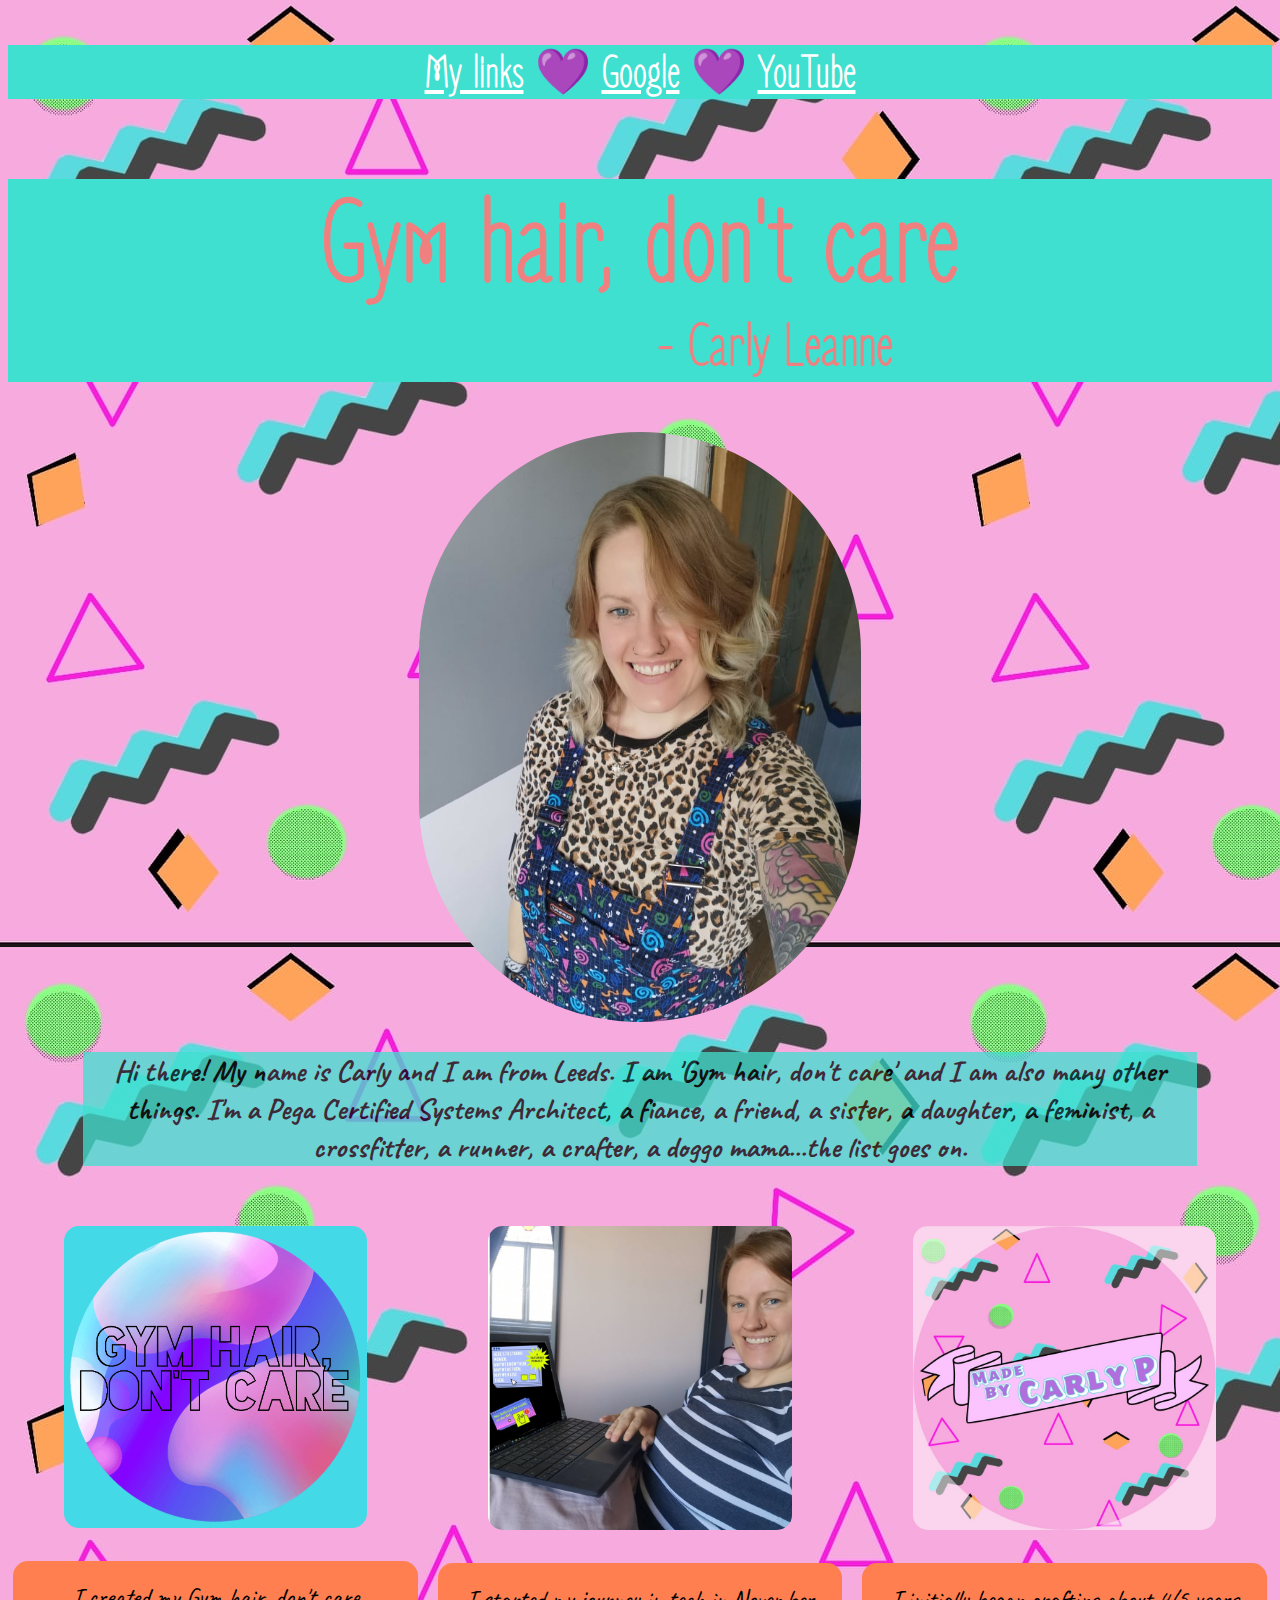
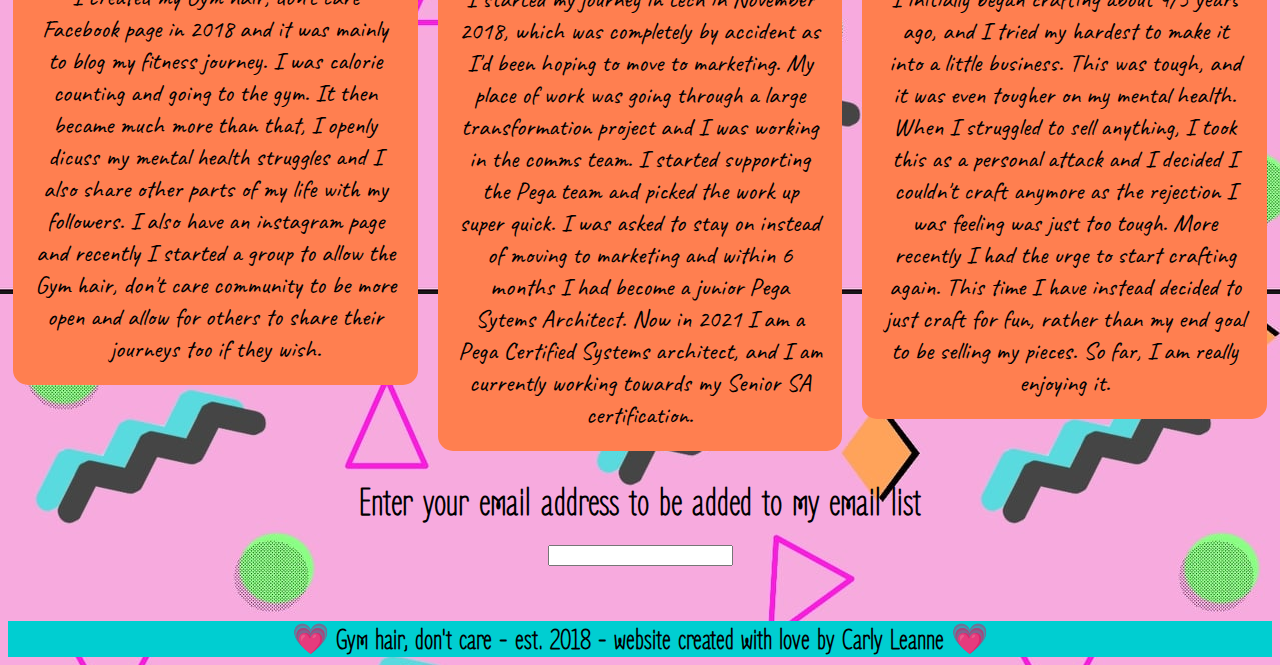
==== main.html @ 6486a41b "Initial commit" ====
<!DOCTYPE html>
<html lang="en">
    <head>
        <meta charset="UTF-8">
        <meta http-equiv="X-UA-Compatible" content="IE=edge">
        <meta name="viewport" content="width=device-width, initial-scale=1.0">
        <title>Gym hair, don't care</title>
        <script src="./index.js"></script>
        <link rel="stylesheet" href="./CSS/main.css">
        <link rel="preconnect" href="https://fonts.googleapis.com">
        <link rel="preconnect" href="https://fonts.gstatic.com" crossorigin>
        <link href="https://fonts.googleapis.com/css2?family=Zen+Loop&display=swap" rel="stylesheet">
        <link rel="preconnect" href="https://fonts.googleapis.com">
        <link rel="preconnect" href="https://fonts.gstatic.com" crossorigin>
        <link href="https://fonts.googleapis.com/css2?family=Caveat&display=swap" rel="stylesheet">
    </head>
    <div id="homepage"></div>
    <body>
        <header>
            <p><a class="mainLinks" href="Page2.html">My links</a> 💜 <a class="mainLinks" target="_blank" href="https://www.google.com">Google</a> 💜 <a class="mainLinks" target="_blank" href="https://www.YouTube.com">YouTube</a></p>
        </header>
        <div class="box1">
            <h1>Gym hair, don't care</h1>
            <h2> - Carly Leanne</h2>
        </div>
        <div>
            <img class="picture1" src="./Images/Me_dungas.jpg">
        </div>

        <div class="box2">
            <p>Hi there! My name is Carly and I am from Leeds. I am 'Gym hair, don't care' and I am also many other things. I'm a Pega Certified Systems Architect, a fiance, a friend, a sister, a daughter, a feminist, a crossfitter, a runner, a crafter, a doggo mama...the list goes on.</p>
        </div>    

          <div class="mainTopics">
                <div class="topics">
                    <p><img class="columnImages" src="./Images/ghdc.png" width="75%" height="auto"></p>
                    <p class="columnText">I created my Gym hair, don't care Facebook page in 2018 and it was mainly to blog my fitness journey. I was calorie counting and going to the gym. It then became much more than that, I openly dicuss my mental health struggles and I also share other parts of my life with my followers. I also have an instagram page and recently I started a group to allow the Gym hair, don't care community to be more open and allow for others to share their journeys too if they wish.</p>                
                </div>
              <div class="topics">
                  <p><img class="columnImages" src="./Images/me_laptop.jpg" width="75%" height="auto"></p>
                  <p class="columnText">I started my journey in tech in November 2018, which was completely by accident as I'd been hoping to move to marketing. My place of work was going through a large transformation project and I was working in the comms team. I started supporting the Pega team and picked the work up super quick. I was asked to stay on instead of moving to marketing and within 6 months I had become a junior Pega Sytems Architect. Now in 2021 I am a Pega Certified Systems architect, and I am currently working towards my Senior SA certification.</p>
              </div>
              <div class="topics">
                <p><img class="columnImages" src="./Images/madebycarly_p.jpg" width="75%" height="auto"></p>
                <p class="columnText">I initially began crafting about 4/5 years ago, and I tried my hardest to make it into a little business. This was tough, and it was even tougher on my mental health. When I struggled to sell anything, I took this as a personal attack and I decided I couldn't craft anymore as the rejection I was feeling was just too tough. More recently I had the urge to start crafting again. This time I have instead decided to just craft for fun, rather than my end goal to be selling my pieces. So far, I am really enjoying it.</p>
              </div>
          </div>

        <div class="input">
            <form>
                <label for="fname">Enter your email address to be added to my email list</label><br>
                <input type="text" id="fname" name="fname"><br>
              </form>
        </div>
        <p id="demo"></p>
    </body>
    <footer> 💗 Gym hair, don't care - est. 2018 - website created with love by Carly Leanne 💗 </footer>
</html>
---- CSS/main.css ----
body {
    background-image: url(./background1.jpg);
}
header {
    font-size: 45px;
    text-align: center;
    font-family: 'Zen Loop', cursive;
    font-weight: bold;
    background-color: turquoise;
}

.mainLinks {
    color: white;
}

a {
    color: black;
}

h1 {
    color:lightcoral;
    font-size: 120px;
    text-align: center;
    font-family: 'Zen Loop', cursive;
    margin-bottom: 0%;
}

h2 {
    color:lightcoral;
    font-size: 60px;
    text-align: right;
    font-family: 'Zen Loop', cursive;
    margin-top: 0%;
    margin-right: 30%;
}

.box1 {
    background-color: turquoise;
}

.box2 {
    background-color: turquoise;
    opacity: 0.75;
    color:black;
    font-size: 30px;
    font-weight: bold;
    text-align: center;
    font-family: 'Caveat', cursive;
    margin: 0px 75px;
}

.picture1 {
    border-radius: 500px;
    display: block;
    margin-left: auto;
    margin-right: auto;
    width: 35%;
    height: auto;
}

.row {
    display: -webkit-flex;
    display: flex;
  }
  

  .column {
    -webkit-flex: 1;
    -ms-flex: 1;
    flex: 1;
    padding: 10px;
    font-family: 'Caveat', cursive;
    font-size: 25px;
    background-color: coral;
    opacity: 0.8;
    padding-left: 10px;
    padding-right: 10px;
  }

  @media screen and (max-width: 600px) {
    .column {
      width: 100%;
    }
  }

.mainTopics {
    display: grid;
    grid-template-columns: repeat(3,1fr);
    grid-column-gap: 20px;
    padding: 5px;
}

.columnText {
    background-color: coral;
    padding: 20px;
    border-radius: 15px;
    
}

.topics {
    justify-content: space-evenly;
    text-align: center;
    font-family: 'Caveat', cursive;
    font-size: 25px;
    
}

.columnImages {
    border-radius: 15px;
}

.input {
    font-size: 40px;
    font-family: 'Zen Loop', cursive;
    font-weight: bold;
    text-align: center;
}

.whiteBox {
    background-color: white;
    opacity: 0.8;
}
.findMe {
    text-align: center;
    font-size: 60px;
    font-family: 'Zen Loop', cursive;
    font-weight: bold;
}

.myLinks {
    font-size: 45px;
    text-align: center;
    font-family: 'Zen Loop', cursive;
    font-weight: bold;
    padding-bottom: 0.5px;
    color: black;
}

footer {
    background-color: darkturquoise;
    text-align: center;
    font-size: 30px;
    font-family: 'Zen Loop', cursive;
    font-weight: bold;
    margin-top: 50px;
}
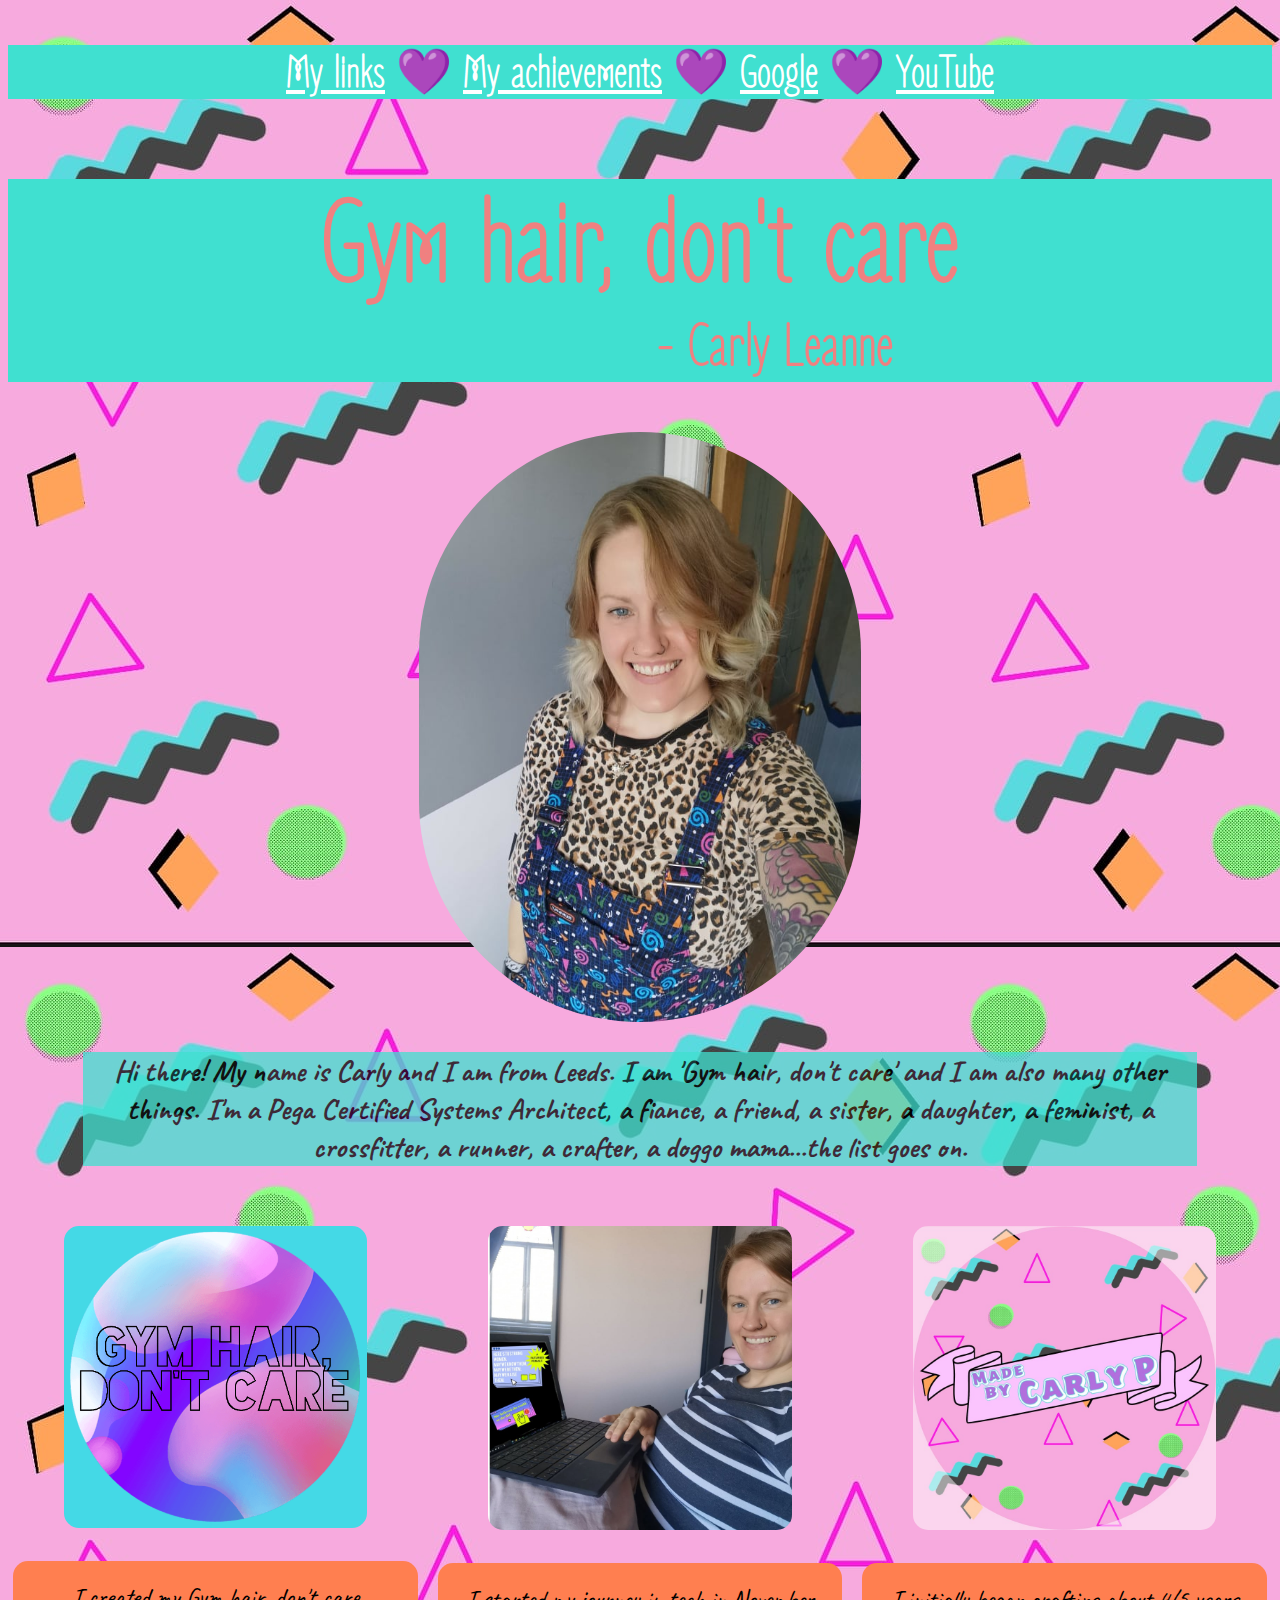
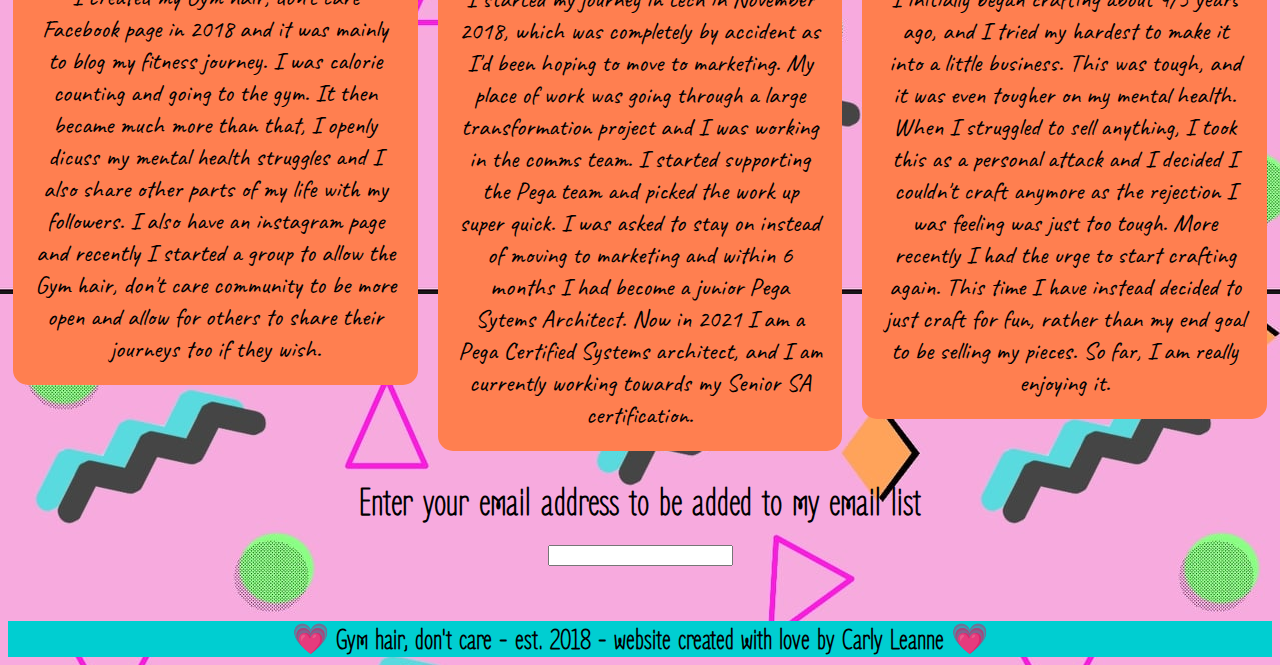
==== commit 177fbaaf: "updates" ====
--- a/main.html
+++ b/main.html
@@ -17,7 +17,7 @@
     <div id="homepage"></div>
     <body>
         <header>
-            <p><a class="mainLinks" href="Page2.html">My links</a> 💜 <a class="mainLinks" target="_blank" href="https://www.google.com">Google</a> 💜 <a class="mainLinks" target="_blank" href="https://www.YouTube.com">YouTube</a></p>
+            <p><a class="mainLinks" href="Page2.html">My links</a> 💜 <a class="mainLinks" href="./Page3.html">My achievements</a> 💜 <a class="mainLinks" target="_blank" href="https://www.google.com">Google</a> 💜 <a class="mainLinks" target="_blank" href="https://www.YouTube.com">YouTube</a></p>
         </header>
         <div class="box1">
             <h1>Gym hair, don't care</h1>
--- a/CSS/main.css
+++ b/CSS/main.css
@@ -136,6 +136,26 @@
     color: black;
 }
 
+.myAchievements {
+    text-align: center;
+    font-size: 40px;
+    font-family: 'Zen Loop', cursive;
+    font-weight: bold;
+    margin-bottom: 0px;
+}
+
+.myAchievements > h2 {
+    font-size: 40px;
+    text-align: center;
+    margin-right: 0px;
+}
+
+.list {
+    font-size: 30px;
+    display: inline;
+    margin: 0;
+}
+
 footer {
     background-color: darkturquoise;
     text-align: center;
